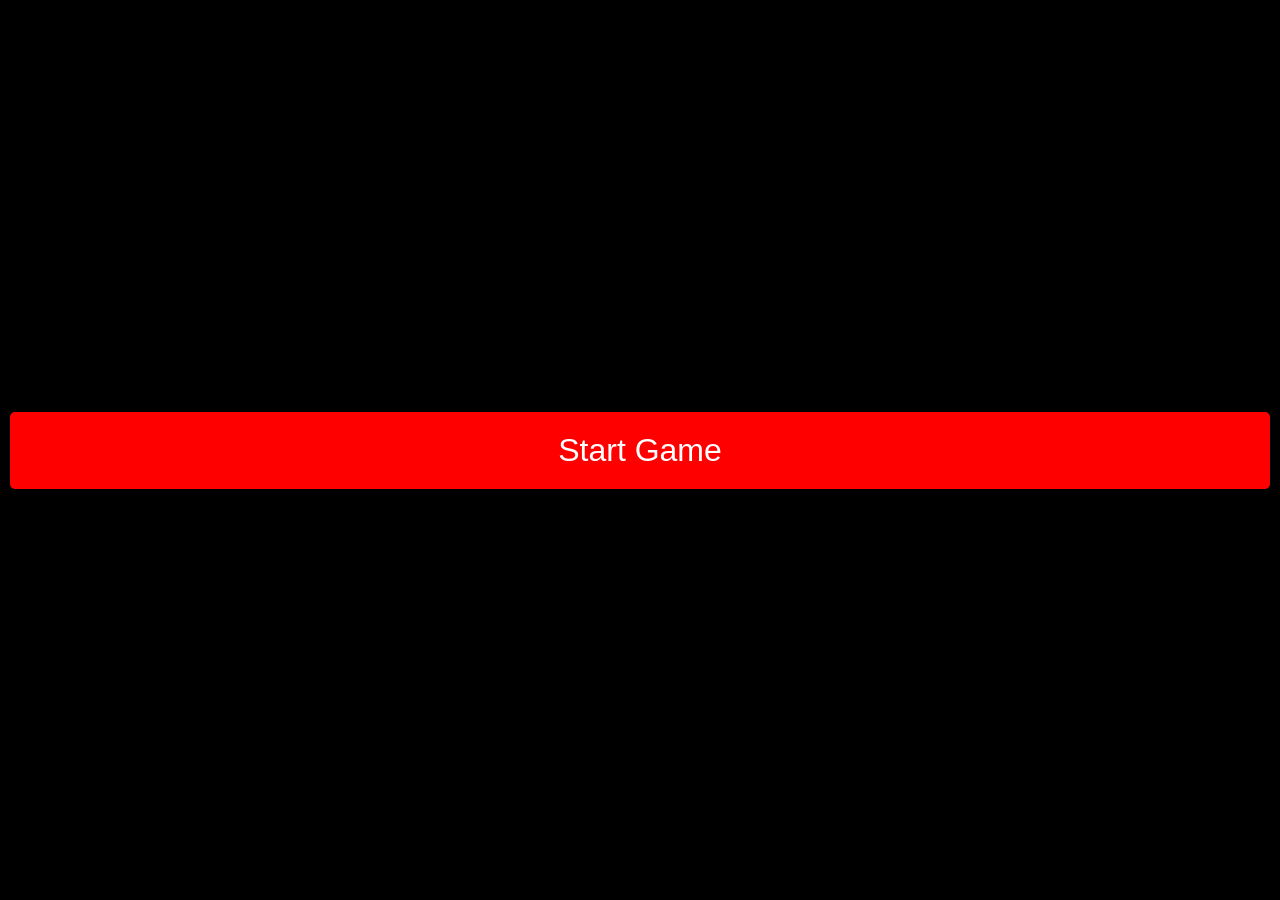
==== index.html @ f6c3e7b3 "Pending changes exported from your codespace" ====
<!DOCTYPE html>
<!-- filepath: /workspaces/codespaces-blank/index.html -->
<html lang="en">
<head>
    <meta charset="UTF-8">
    <meta name="viewport" content="width=device-width, initial-scale=1.0">
    <title>Zombie Shooter</title>
    <style>
        body {
            display: flex;
            justify-content: center;
            align-items: center;
            height: 100vh;
            margin: 0;
            background-color: #000;
            color: #fff;
            font-family: Arial, sans-serif;
            text-align: center;
        }
        .container {
            display: flex;
            flex-direction: column;
            align-items: center;
            width: 100%;
            height: 100%;
        }
        .start-button, .mode-buttons {
            display: flex;
            justify-content: center;
            align-items: center;
            width: 100%;
            height: 100%;
        }
        button {
            padding: 20px 40px;
            font-size: 2em;
            cursor: pointer;
            background-color: #ff0000;
            border: none;
            color: #fff;
            border-radius: 5px;
            margin: 10px;
            flex: 1;
        }
        button:hover {
            background-color: #cc0000;
        }
        .mode-buttons {
            display: none;
            flex-direction: row;
        }
    </style>
</head>
<body>
    <div class="container">
        <div class="start-button">
            <button id="startButton" onclick="showModes()">Start Game</button>
        </div>
        <div id="modeButtons" class="mode-buttons">
            <button onclick="startMode('testing')">Survive</button>
            <button onclick="startMode('tests')">Explore</button>
            <button onclick="startMode('endless')">Endless</button>
        </div>
    </div>
    <script>
        function showModes() {
            document.querySelector('.start-button').style.display = 'none';
            document.getElementById('modeButtons').style.display = 'flex';
        }

        function startMode(mode) {
            window.location.href = mode + ".html";
        }
    </script>
</body>
</html>
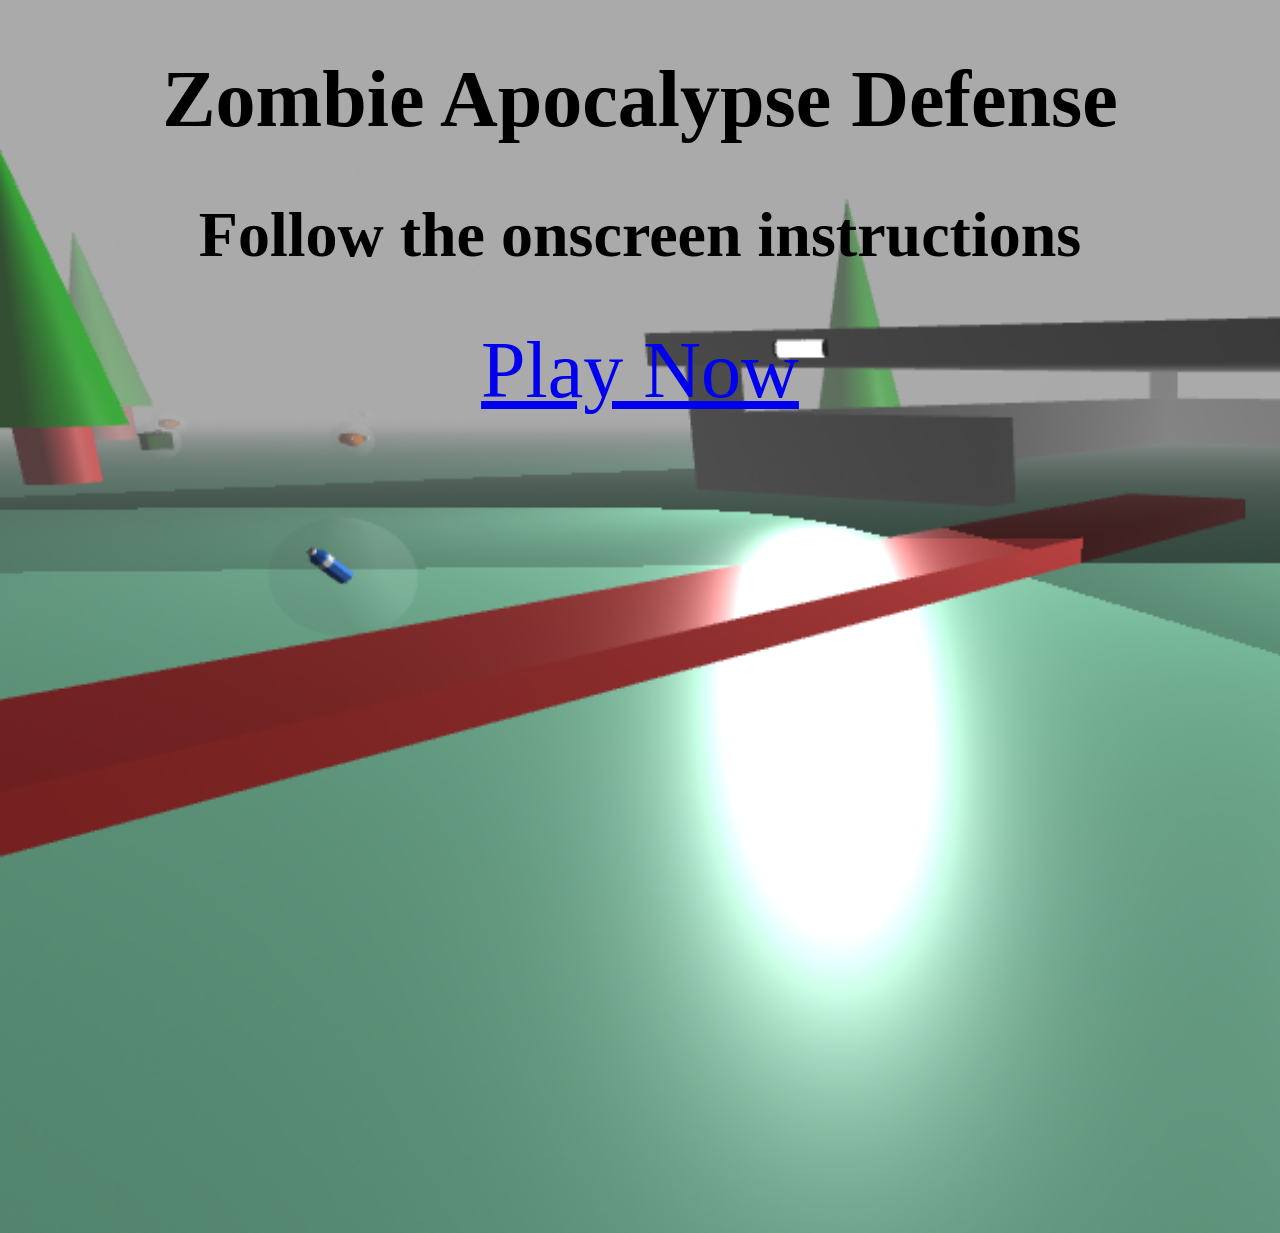
==== commit b395026c: "Pending changes exported from your codespace" ====
--- a/index.html
+++ b/index.html
@@ -1,76 +1,20 @@
 <!DOCTYPE html>
-<!-- filepath: /workspaces/codespaces-blank/index.html -->
-<html lang="en">
-<head>
-    <meta charset="UTF-8">
-    <meta name="viewport" content="width=device-width, initial-scale=1.0">
-    <title>Zombie Shooter</title>
-    <style>
-        body {
-            display: flex;
-            justify-content: center;
-            align-items: center;
-            height: 100vh;
-            margin: 0;
-            background-color: #000;
-            color: #fff;
-            font-family: Arial, sans-serif;
-            text-align: center;
-        }
-        .container {
-            display: flex;
-            flex-direction: column;
-            align-items: center;
-            width: 100%;
-            height: 100%;
-        }
-        .start-button, .mode-buttons {
-            display: flex;
-            justify-content: center;
-            align-items: center;
-            width: 100%;
-            height: 100%;
-        }
-        button {
-            padding: 20px 40px;
-            font-size: 2em;
-            cursor: pointer;
-            background-color: #ff0000;
-            border: none;
-            color: #fff;
-            border-radius: 5px;
-            margin: 10px;
-            flex: 1;
-        }
-        button:hover {
-            background-color: #cc0000;
-        }
-        .mode-buttons {
-            display: none;
-            flex-direction: row;
-        }
-    </style>
-</head>
-<body>
-    <div class="container">
-        <div class="start-button">
-            <button id="startButton" onclick="showModes()">Start Game</button>
-        </div>
-        <div id="modeButtons" class="mode-buttons">
-            <button onclick="startMode('testing')">Survive</button>
-            <button onclick="startMode('tests')">Explore</button>
-            <button onclick="startMode('endless')">Endless</button>
-        </div>
+<html>
+  <head>
+    <meta charset="utf-8">
+    <meta name="viewport" content="width=device-width">
+    <title>Zombie Apocalypse Defense</title>
+    <link href="style.css" rel="stylesheet" type="text/css" />
+  </head>
+  <body>
+    <div class="container" id="banner">
+      <h1> Zombie Apocalypse Defense</h1>
     </div>
-    <script>
-        function showModes() {
-            document.querySelector('.start-button').style.display = 'none';
-            document.getElementById('modeButtons').style.display = 'flex';
-        }
-
-        function startMode(mode) {
-            window.location.href = mode + ".html";
-        }
-    </script>
-</body>
+    <div class="container" id="body">
+      <div id="description">
+        <h2>Follow the onscreen instructions</h3>
+        <a href="VRPractical4.1/web.html" class="button">Play Now</a>
+      </div>
+    </div>
+  </body>
 </html>
--- a/style.css
+++ b/style.css
@@ -0,0 +1,28 @@
+a {
+    font-size: 5em;
+    display: flex;
+    justify-content: center;
+    height: 100vh;
+
+}
+h1 {
+    font-size: 5em;
+    display: flex;
+    justify-content: center;
+
+}
+h2 {
+    font-size: 4em;
+    display: flex;
+    justify-content: center;
+
+}
+#snapshot{
+    display: flex;
+    justify-content: center;
+}
+body {
+    background-image: url('VRPractical4.1/thumbnail.png');
+    background-size: cover; /* Ensures the image covers the entire background */
+    background-repeat: no-repeat; /* Prevents the image from repeating */
+}
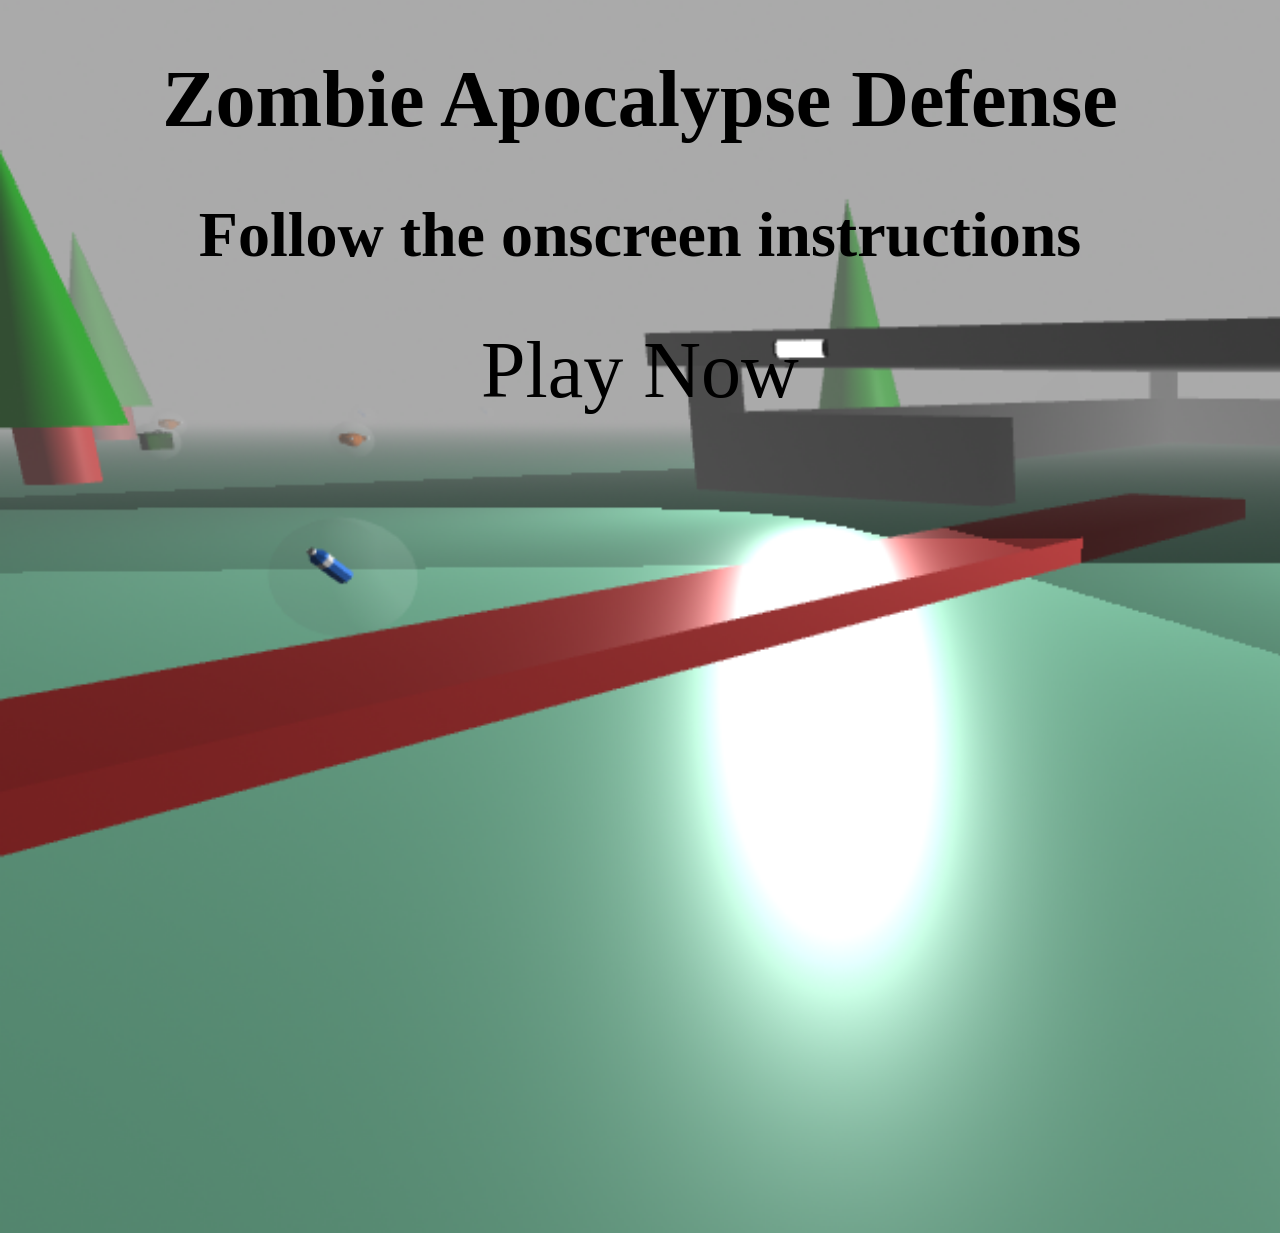
==== commit f400236b: "Pending changes exported from your codespace" ====
--- a/index.html
+++ b/index.html
@@ -13,7 +13,7 @@
     <div class="container" id="body">
       <div id="description">
         <h2>Follow the onscreen instructions</h3>
-        <a href="VRPractical4.1/web.html" class="button">Play Now</a>
+        <a herf="web.html" class="button">Play Now</a>
       </div>
     </div>
   </body>
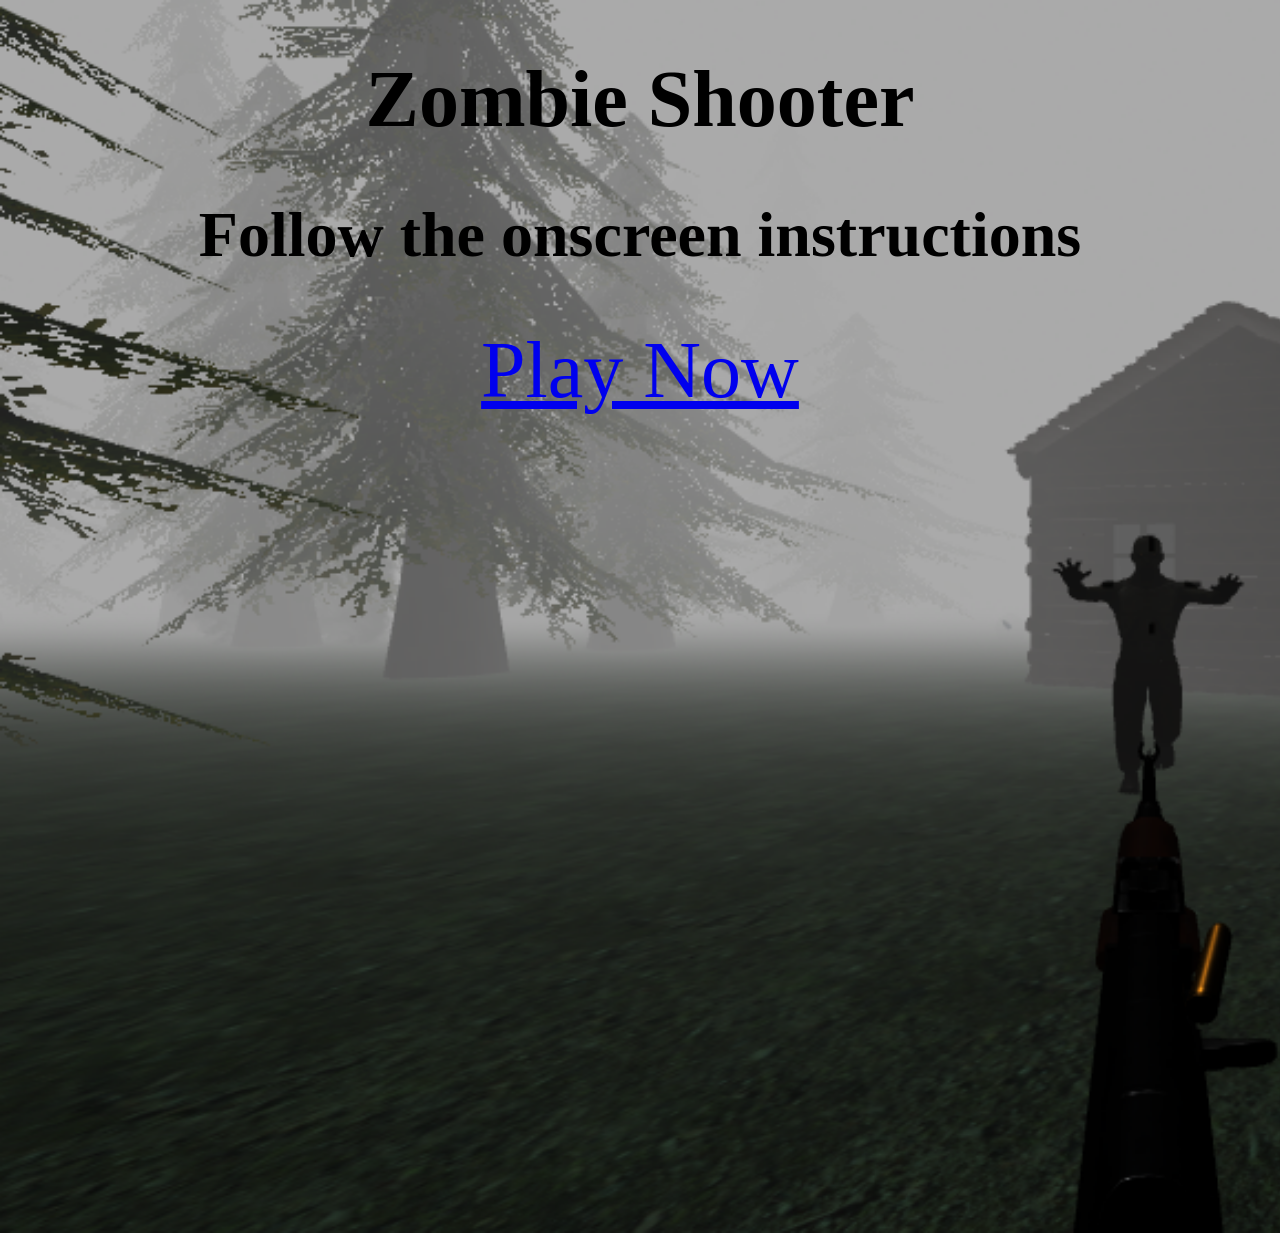
==== commit 4fe42ad0: "Pending changes exported from your codespace" ====
--- a/index.html
+++ b/index.html
@@ -3,17 +3,17 @@
   <head>
     <meta charset="utf-8">
     <meta name="viewport" content="width=device-width">
-    <title>Zombie Apocalypse Defense</title>
+    <title>Zombie Shooter</title>
     <link href="style.css" rel="stylesheet" type="text/css" />
   </head>
   <body>
     <div class="container" id="banner">
-      <h1> Zombie Apocalypse Defense</h1>
+      <h1> Zombie Shooter</h1>
     </div>
     <div class="container" id="body">
       <div id="description">
         <h2>Follow the onscreen instructions</h3>
-        <a herf="web.html" class="button">Play Now</a>
+        <a href="web.html" class="button">Play Now</a>
       </div>
     </div>
   </body>
--- a/style.css
+++ b/style.css
@@ -22,7 +22,7 @@
     justify-content: center;
 }
 body {
-    background-image: url('VRPractical4.1/thumbnail.png');
-    background-size: cover; /* Ensures the image covers the entire background */
-    background-repeat: no-repeat; /* Prevents the image from repeating */
+    background-image: url('image/Screenshot 2025-02-25 093148.png');
+    background-size: cover; 
+    background-repeat: no-repeat;
 }
